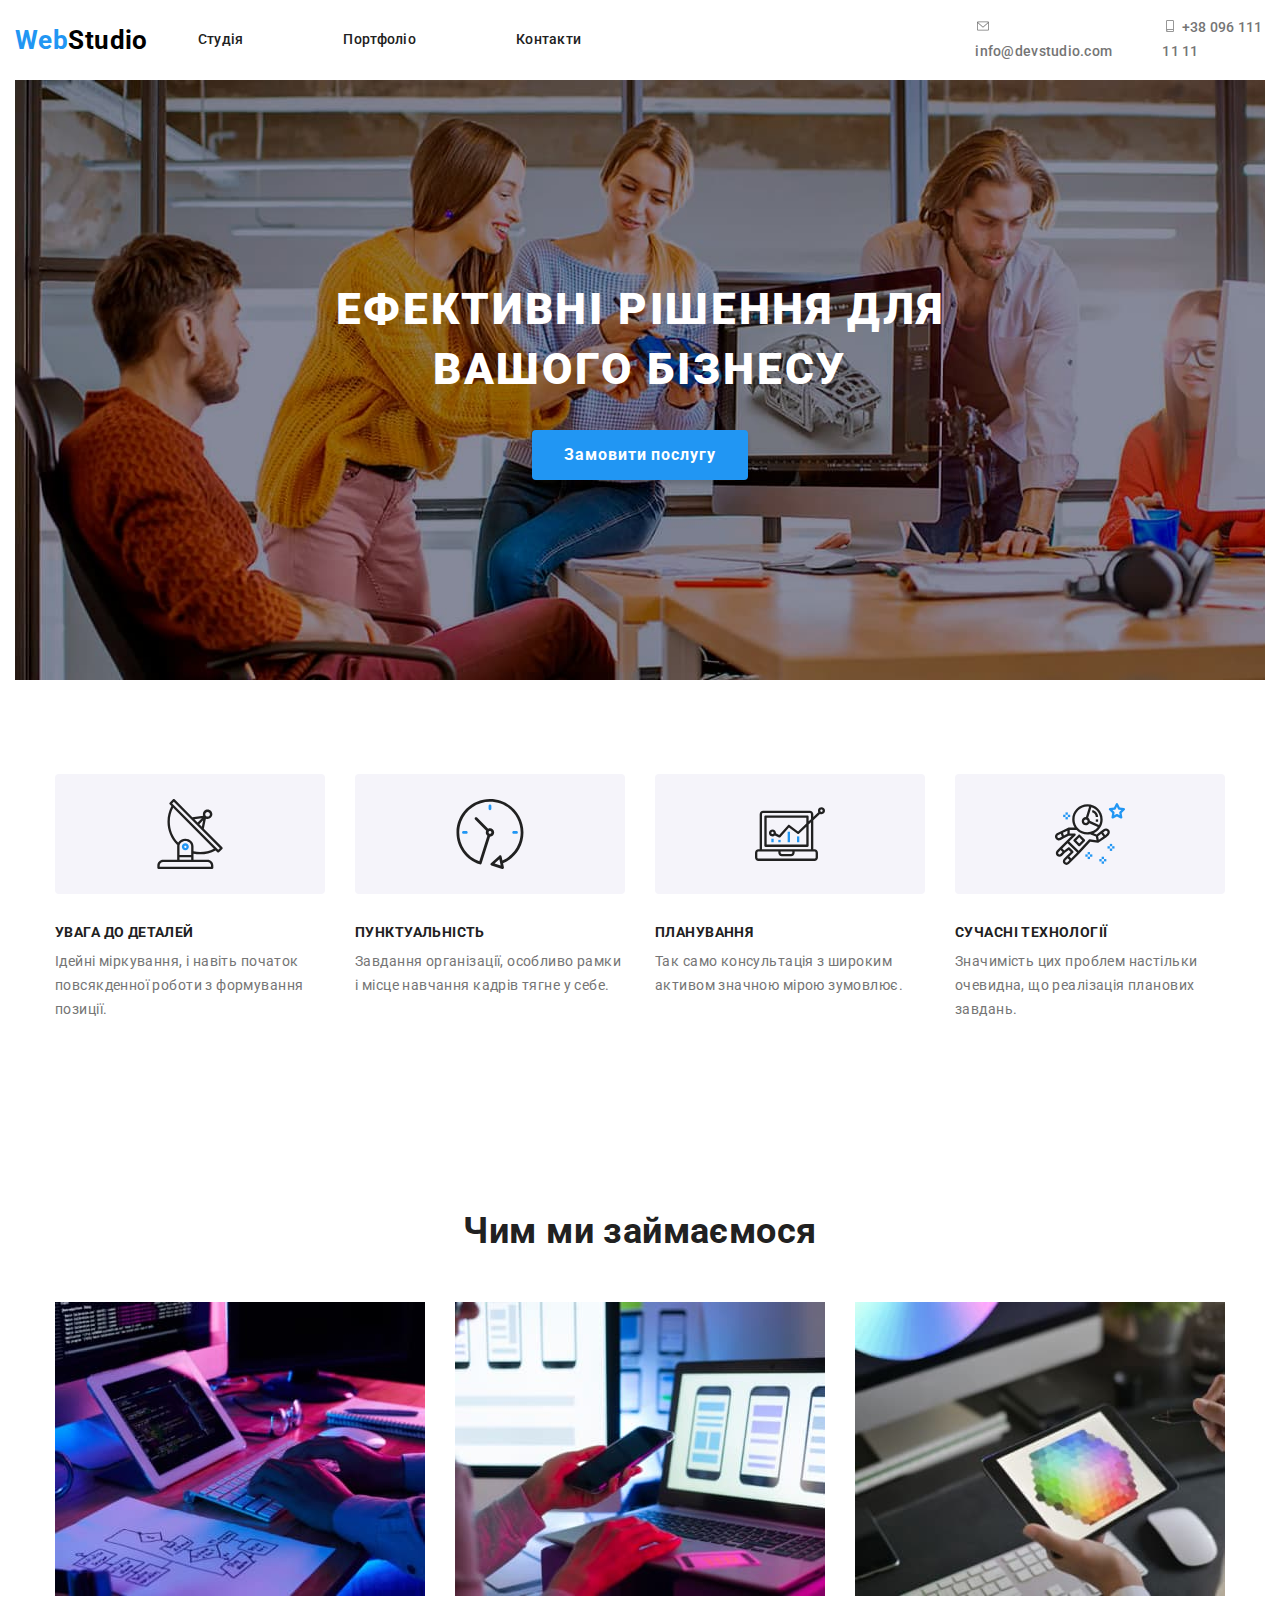
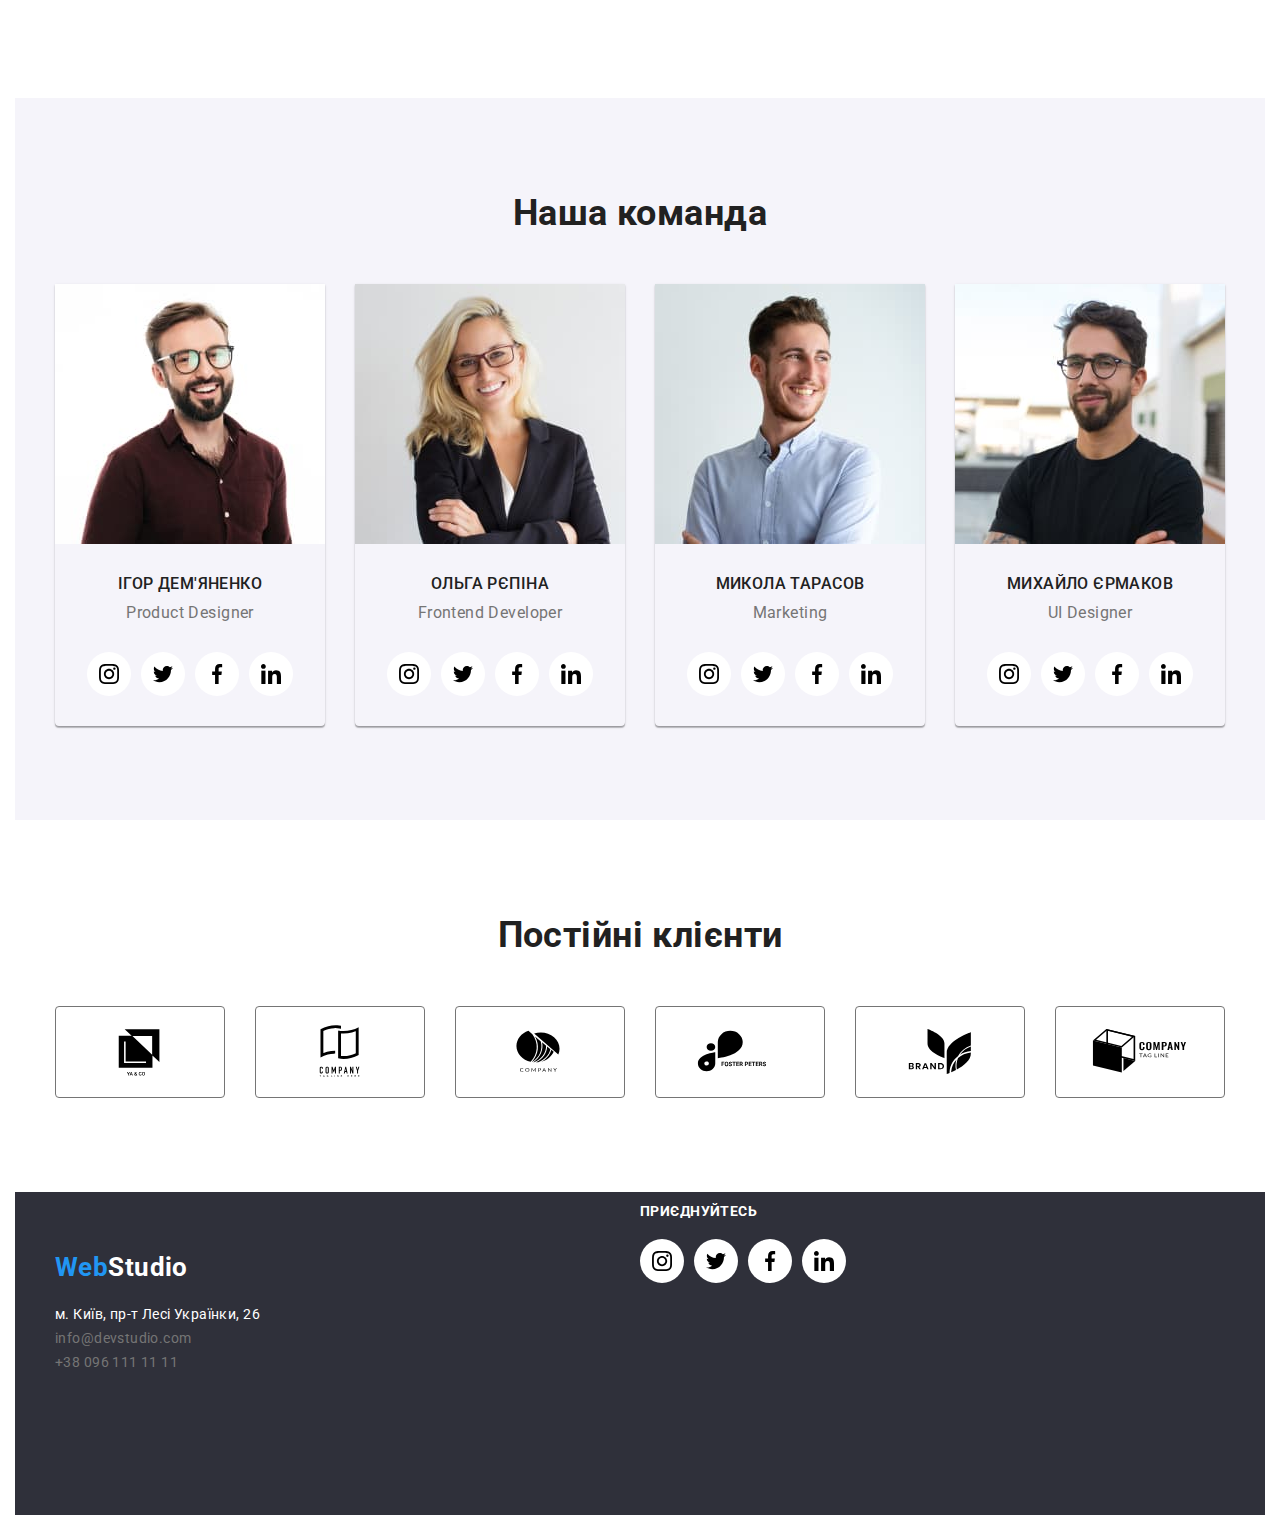
==== index.html @ 68ede4b3 "дз4" ====
<!DOCTYPE html>
<html lang="uk">
  <head>
    <meta charset="UTF-8" />
    <meta http-equiv="X-UA-Compatible" content="IE=edge" />
    <meta name="viewport" content="width=device-width, initial-scale=1.0" />
    <title>Головна</title>
    <link rel="preconnect" href="https://fonts.googleapis.com" />
    <link rel="preconnect" href="https://fonts.gstatic.com" crossorigin />
    <link href="https://fonts.googleapis.com/css2?family=Montserrat:wght@400;700&family=Raleway:wght@700&family=Roboto:wght@400;500;700;900&display=swap" rel="stylesheet" />
    <link rel="stylesheet" href="./css/modern-normalize.css" />
    <link rel="stylesheet" href="./css/styles.css" />
  </head>

  <body>
    <header class="header">
      <div class="header-block container">
        <a href="./index.html" class="logo"><span lang="en" class="accent">Web</span><span lang="en">Studio</span></a>
        <nav class="navigation">
          <ul class="navigation-list">
            <li class="navigation-item">
              <a class="link header-link" href="./index.html">Студія</a>
            </li>
            <li class="navigation-item">
              <a class="link header-link" href="./portfolio.html">Портфоліо</a>
            </li>
            <li class="navigation-item">
              <a class="link header-link" href="#">Контакти</a>
            </li>
          </ul>
        </nav>

        <div class="contacts">
          <ul class="header-contacts">
            <li>
              <a class="link header-contact" href="mailto:info@devstudio.com">
                <svg class="header-icon" width="16" height="12">
                  <use xlink:href="./images/icons.svg#icon-mail"></use>
                </svg>
                info@devstudio.com</a
              >
            </li>
            <li>
              <a class="link header-contact" href="tel:+380961111111">
                <svg class="header-icon" width="16" height="12">
                  <use xlink:href="./images/icons.svg#icon-smartphone"></use>
                </svg>
                +38 096 111 11 11</a
              >
            </li>
          </ul>
        </div>
      </div>
    </header>

    <main class="hero">
      <section class="hero-header">
        <h1 class="hero-title">Ефективні рішення для вашого бізнесу</h1>
        <div>
          <button type="button" class="hero-button">Замовити послугу</button>
        </div>
      </section>

      <section class="section">
        <div class="container advantages">
          <h2 hidden class="hidden section-title">Наші переваги</h2>
          <ul class="advantages-list">
            <li class="advantages-card">
              <div class="advantages-img-block">
                <svg class="advantages-img" width="70" height="70">
                  <use xlink:href="/images/icons.svg#icon-antenna"></use>
                </svg>
              </div>
              <h3 class="section-header">Увага до деталей</h3>
              <p>Ідейні міркування, і навіть початок повсякденної роботи з формування позиції.</p>
            </li>
            <li class="advantages-card">
              <div class="advantages-img-block">
                <svg class="advantages-img" width="70" height="70">
                  <use xlink:href="/images/icons.svg#icon-clock"></use>
                </svg>
              </div>
              <h3 class="section-header">Пунктуальність</h3>
              <p>Завдання організації, особливо рамки і місце навчання кадрів тягне у себе.</p>
            </li>
            <li class="advantages-card">
              <div class="advantages-img-block">
                <svg class="advantages-img" width="70" height="70">
                  <use xlink:href="/images/icons.svg#icon-diagram"></use>
                </svg>
              </div>
              <h3 class="section-header">Планування</h3>
              <p>Так само консультація з широким активом значною мірою зумовлює.</p>
            </li>
            <li class="advantages-card">
              <div class="advantages-img-block">
                <svg class="advantages-img" width="70" height="70">
                  <use xlink:href="/images/icons.svg#icon-astronaut"></use>
                </svg>
              </div>
              <h3 class="section-header">Сучасні технології</h3>
              <p>Значимість цих проблем настільки очевидна, що реалізація планових завдань.</p>
            </li>
          </ul>
        </div>
      </section>

      <section class="section projects">
        <div class="container">
          <h2 class="section-title">Чим ми займаємося</h2>
          <ul class="projects-list">
            <li class="projects-item">
              <img src="./images/img.jpg" alt="Людина набирає текст на клавіатурі" width="370" />
            </li>
            <li class="projects-item">
              <img src="./images/box2.jpg" alt="Людина тримає телефон в руці" width="370" />
            </li>
            <li class="projects-item">
              <img src="./images/box3.jpg" alt="Людина тримає планшет в руці." width="370" />
            </li>
          </ul>
        </div>
      </section>

      <section class="section team">
        <div class="container">
          <h2 class="section-title">Наша команда</h2>
          <ul class="team-list">
            <li class="team-item">
              <img class="team-img" src="./images/img1.jpg" alt="Усміхнений чоловік в окулярах у бордовій сорочці" width="270" />
              <div class="team-desc">
                <h3 class="section-header team-name">Ігор Дем'яненко</h3>
                <p lang="en">Product Designer</p>
                <ul class="socials">
                  <li class="social-item">
                    <a href="#" class="social-item-link" target="_blank" rel="noopener noreferrer">
                      <svg class="icon" width="20" height="20">
                        <use xlink:href="./images/icons.svg#icon-instagram"></use>
                      </svg>
                    </a>
                  </li>
                  <li class="social-item">
                    <a href="#" class="social-item-link" target="_blank" rel="noopener noreferrer">
                      <svg class="icon" width="20" height="20">
                        <use xlink:href="./images/icons.svg#icon-twitter"></use>
                      </svg>
                    </a>
                  </li>
                  <li class="social-item">
                    <a href="#" class="social-item-link" target="_blank" rel="noopener noreferrer">
                      <svg class="icon" width="20" height="20">
                        <use xlink:href="./images/icons.svg#icon-facebook"></use>
                      </svg>
                    </a>
                  </li>
                  <li class="social-item">
                    <a href="#" class="social-item-link" target="_blank" rel="noopener noreferrer">
                      <svg class="icon" width="20" height="20">
                        <use xlink:href="./images/icons.svg#icon-linkedin"></use>
                      </svg>
                    </a>
                  </li>
                </ul>
              </div>
            </li>

            <li class="team-item">
              <img class="team-img" src="./images/img2.jpg" alt="Дівчина з посмішкою та білим волоссям в окулярах" width="270" />
              <div class="team-desc">
                <h3 class="section-header team-name">Ольга Рєпіна</h3>
                <p lang="en">Frontend Developer</p>
                <ul class="socials">
                  <li class="social-item">
                    <a href="#" class="social-item-link" target="_blank" rel="noopener noreferrer">
                      <svg class="icon" width="20" height="20">
                        <use xlink:href="./images/icons.svg#icon-instagram"></use>
                      </svg>
                    </a>
                  </li>
                  <li class="social-item">
                    <a href="#" class="social-item-link" target="_blank" rel="noopener noreferrer">
                      <svg class="icon" width="20" height="20">
                        <use xlink:href="./images/icons.svg#icon-twitter"></use>
                      </svg>
                    </a>
                  </li>
                  <li class="social-item">
                    <a href="#" class="social-item-link" target="_blank" rel="noopener noreferrer">
                      <svg class="icon" width="20" height="20">
                        <use xlink:href="./images/icons.svg#icon-facebook"></use>
                      </svg>
                    </a>
                  </li>
                  <li class="social-item">
                    <a href="#" class="social-item-link" target="_blank" rel="noopener noreferrer">
                      <svg class="icon" width="20" height="20">
                        <use xlink:href="./images/icons.svg#icon-linkedin"></use>
                      </svg>
                    </a>
                  </li>
                </ul>
              </div>
            </li>

            <li class="team-item">
              <img class="team-img" src="./images/img3.jpg" alt="Усміхнений чоловік в окулярах у блакітній сорочці" width="270" />
              <div class="team-desc">
                <h3 class="section-header team-name">Микола Тарасов</h3>
                <p lang="en">Marketing</p>
                <ul class="socials">
                  <li class="social-item">
                    <a href="#" class="social-item-link" target="_blank" rel="noopener noreferrer">
                      <svg class="icon" width="20" height="20">
                        <use xlink:href="./images/icons.svg#icon-instagram"></use>
                      </svg>
                    </a>
                  </li>
                  <li class="social-item">
                    <a href="#" class="social-item-link" target="_blank" rel="noopener noreferrer">
                      <svg class="icon" width="20" height="20">
                        <use xlink:href="./images/icons.svg#icon-twitter"></use>
                      </svg>
                    </a>
                  </li>
                  <li class="social-item">
                    <a href="#" class="social-item-link" target="_blank" rel="noopener noreferrer">
                      <svg class="icon" width="20" height="20">
                        <use xlink:href="./images/icons.svg#icon-facebook"></use>
                      </svg>
                    </a>
                  </li>
                  <li class="social-item">
                    <a href="#" class="social-item-link" target="_blank" rel="noopener noreferrer">
                      <svg class="icon" width="20" height="20">
                        <use xlink:href="./images/icons.svg#icon-linkedin"></use>
                      </svg>
                    </a>
                  </li>
                </ul>
              </div>
            </li>

            <li class="team-item">
              <img class="team-img" src="./images/img4.jpg" alt="Усміхнений чоловік в окулярах у чорній сорочці" width="270" />
              <div class="team-desc">
                <h3 class="section-header team-name">Михайло Єрмаков</h3>
                <p lang="en">UI Designer</p>
                <ul class="socials">
                  <li class="social-item">
                    <a href="#" class="social-item-link" target="_blank" rel="noopener noreferrer">
                      <svg class="icon" width="20" height="20">
                        <use xlink:href="./images/icons.svg#icon-instagram"></use>
                      </svg>
                    </a>
                  </li>
                  <li class="social-item">
                    <a href="#" class="social-item-link" target="_blank" rel="noopener noreferrer">
                      <svg class="icon" width="20" height="20">
                        <use xlink:href="./images/icons.svg#icon-twitter"></use>
                      </svg>
                    </a>
                  </li>
                  <li class="social-item">
                    <a href="#" class="social-item-link" target="_blank" rel="noopener noreferrer">
                      <svg class="icon" width="20" height="20">
                        <use xlink:href="./images/icons.svg#icon-facebook"></use>
                      </svg>
                    </a>
                  </li>
                  <li class="social-item">
                    <a href="#" class="social-item-link" target="_blank" rel="noopener noreferrer">
                      <svg class="icon" width="20" height="20">
                        <use xlink:href="./images/icons.svg#icon-linkedin"></use>
                      </svg>
                    </a>
                  </li>
                </ul>
              </div>
            </li>
          </ul>
        </div>
      </section>

      <section class="section">
        <div class="container">
          <h2 class="section-title">Постійні клієнти</h2>
          <ul class="clients-list">
            <li class="clients-item">
              <a class="clients-item-link" href="#" target="_blank" rel="noopener noreferrer">
                <svg class="icon-clients" width="106" height="60">
                  <use xlink:href="./images/icons.svg#icon-logo1"></use>
                </svg>
              </a>
            </li>
            <li class="clients-item">
              <a class="clients-item-link" href="#" target="_blank" rel="noopener noreferrer">
                <svg class="icon-clients" width="106" height="60">
                  <use xlink:href="./images/icons.svg#icon-logo2"></use>
                </svg>
              </a>
            </li>
            <li class="clients-item">
              <a class="clients-item-link" href="#" target="_blank" rel="noopener noreferrer">
                <svg class="icon-clients" width="106" height="60">
                  <use xlink:href="./images/icons.svg#icon-logo3"></use>
                </svg>
              </a>
            </li>
            <li class="clients-item">
              <a class="clients-item-link" href="#" target="_blank" rel="noopener noreferrer">
                <svg class="icon-clients" width="106" height="60">
                  <use xlink:href="./images/icons.svg#icon-logo4"></use>
                </svg>
              </a>
            </li>
            <li class="clients-item">
              <a class="clients-item-link" href="#" target="_blank" rel="noopener noreferrer">
                <svg class="icon-clients" width="106" height="60">
                  <use xlink:href="./images/icons.svg#icon-logo5"></use>
                </svg>
              </a>
            </li>
            <li class="clients-item">
              <a class="clients-item-link" href="#" target="_blank" rel="noopener noreferrer">
                <svg class="icon-clients" width="106" height="60">
                  <use xlink:href="./images/icons.svg#icon-logo6"></use>
                </svg>
              </a>
            </li>
          </ul>
        </div>
      </section>
    </main>

    <footer class="footer-contacts">
      <div class="container">
        <a href="./index.html" class="footer-logo logo"><span class="accent" lang="en">Web</span><span lang="en">Studio</span></a>
        <address>
          <ul class="footer-contacts-list">
            <li>
              <a class="footer-contacts-link map" href="https://goo.gl/maps/XiPx7F8TdNtTnZYd6" target="_blank" rel="noopener noreferrer">м. Київ, пр-т Лесі Українки, 26</a>
            </li>
            <li>
              <a class="footer-contacts-link" href="mailto:info@devstudio.com">info@devstudio.com</a>
            </li>
            <li>
              <a class="footer-contacts-link" href="tel:+380961111111">+38 096 111 11 11</a>
            </li>
          </ul>
        </address>
        <div class="footer-socials">
          <h3 class="footer-socials-title">приєднуйтесь</h3>
          <ul class="footer-socials-list">
            <li class="footer-socials-link">
              <a href="#" class="social-item-link" target="_blank" rel="noopener noreferrer">
                <svg class="icon" width="20" height="20">
                  <use xlink:href="./images/icons.svg#icon-instagram"></use>
                </svg>
              </a>
            </li>
            <li class="footer-socials-link">
              <a href="#" class="social-item-link" target="_blank" rel="noopener noreferrer">
                <svg class="icon" width="20" height="20">
                  <use xlink:href="./images/icons.svg#icon-twitter"></use>
                </svg>
              </a>
            </li>
            <li class="footer-socials-link">
              <a href="#" class="social-item-link" target="_blank" rel="noopener noreferrer">
                <svg class="icon" width="20" height="20">
                  <use xlink:href="./images/icons.svg#icon-facebook"></use>
                </svg>
              </a>
            </li>
            <li class="footer-socials-link">
              <a href="#" class="social-item-link" target="_blank" rel="noopener noreferrer">
                <svg class="icon" width="20" height="20">
                  <use xlink:href="./images/icons.svg#icon-linkedin"></use>
                </svg>
              </a>
            </li>
          </ul>
        </div>
      </div>
    </footer>
  </body>
</html>
---- css/styles.css ----
:root {
    /* text color*/
    --primary-text-color: #757575;
    --header-text-color: #212121;
    --accent-color: #2196F3;
    --c-black: #000000;
    --c-white: #fff;
    --c-grey: color: rgba(255, 255, 255, 0.6);

    /* background color*/
    --bg-grey: #F5F4FA;
    --bg-white: #FFFFFF;

}

*,
::before,
::after {
    margin: 0;
    padding: 0;
    box-sizing: border-box;
}

h1,h2,h3,h4,h5,h6,p,ul {
    margin: 0;
    padding: 0;
}

.btn {
    cursor: pointer;
}

body {
    background-color: #fff;
    color: var(--primary-text-color);
    font-family: Roboto, sans-serif;
    font-weight: 400;
    font-size: 14px;
    line-height: 1.7142;
    letter-spacing: 0.03em;
    max-width: 1600px;
    width: 100%;
    margin: 0 auto;
    padding: 0 15px;
}

ul {
    list-style: none;
}

.section{
    padding: 94px 0;
}

.container {
    max-width: 1200px;
    width: 100%;
    margin: 0 auto;
    padding: 0 15px;
}

.link {
    text-decoration: none;
    font-weight: 500;
    font-size: 14px;
    line-height: 1.1428;
    letter-spacing: 0.02em;
}

/*header*/

.logo {
    text-decoration: none;  
    color: var(--c-black);
    font-weight: 700;
    font-size: 26px;
    line-height: 1.1932;
    display: block;
}

.accent {
    color: var(--accent-color);
}

.logo:hover,
.logo:focus {
    color: var(--accent-color);
}

.header-link {
    color: var(--header-text-color);
}

.header-link:hover,
.header-link:focus {
    color: var(--accent-color);
}

.header-contact {
    color: var(--primary-text-color);
}

.header-contact:hover,
.header-contact:focus {
    color: var(--accent-color);
}

.header-block {
    display: flex;
    align-items: center;
    justify-content: center;
    padding: 32px 0;
    max-width: 1600px;
    max-height: 80px;
}
.header-icon {
    fill: currentColor;
}
.navigation-list {
    display: flex;
    margin-right: 344px;
}

.navigation-item:not(last-child) {
    margin: 50px;
}

.header-contacts {
    display: flex;
    align-items:flex-end;
    gap:50px;
}

/*hero*/

.hero-header {
    background-image: url(../images/hero-photo.jpg);
    background-repeat: no-repeat;
    padding: 200px 0;
}

.hero-title {
    color: var(--c-white);
    width: 696px;
    font-weight: 900;
    font-size: 44px;
    line-height: 1.3636;
    letter-spacing: 0.06em;
    text-transform: uppercase;
    text-align: center;
    margin: 0 auto 30px;
}

.hero-button {
    width: 216px;
    height: 50px;
    color: var(--c-white);
    background-color: var(--accent-color);
    font-weight: 700;
    font-size: 16px;
    line-height: 1.875;
    letter-spacing: 0.06em;
    box-shadow: 0px 4px 4px rgba(0, 0, 0, 0.15);
    border-radius: 4px;
    text-align: center;
    margin: 0 auto;
    display: block;
    border: none;
}

/*advantages section*/
.hidden {
    visibility: hidden;
}

.advantages-list {
    display: flex;
    justify-content: center;
}
.advantages-card {
    display: block;
    max-width: 270px;
}
.advantages-card:not(:last-child){
    margin-right:30px;
}

.advantages-img-block {
    display: flex;
    align-items: center;
    justify-content: center;
    width: 270px;
    height: 120px;
    background-color: var(--bg-grey);
    border-radius: 4px;
    margin-bottom: 30px;
}
.section-header {
    color: var(--header-text-color);
    font-weight: 700;
    font-size: 14px;
    line-height: 1.1428;   
    text-transform: uppercase;
    padding-bottom: 10px;
}

/*projects section*/
.section-title {
    color: var(--header-text-color);
    font-weight: 700;
    font-size: 36px;
    line-height: 1.1666;
    text-align: center;
    margin-bottom: 50px;
}
.projects-list {
    display: flex;
    justify-content: center;
}
.projects-item:not(:last-child) {
    margin-right:30px;
}

/*team section*/
.team {
    background-color: var(--bg-grey);
}

.team-list{
    display: flex;
    justify-content: center;
    margin-top:50px;
    gap: 30px;
}

.team-item {
    display: block;
    box-sizing: border-box;
    text-align: center;
    box-shadow: 0px 1px 3px rgba(0, 0, 0, 0.12), 0px 1px 1px rgba(0, 0, 0, 0.14), 0px 2px 1px rgba(0, 0, 0, 0.2);
    border-radius: 0px 0px 4px 4px;
}

.team-img {
    display: block;
}

.team-desc {
    padding: 30px 15px;
    font-weight: 400;
    font-size: 16px;
    line-height: 1.1875;
}

.team-name {
    padding-bottom:10px;
    font-weight: 500;
    font-size: 16px;
    line-height: 1.1875;
    color: var(--header-text-color);
}

.socials {
    display: flex;
    align-items: center;
    justify-content: center;
    gap: 10px;
    flex-wrap: wrap;
    margin-top: 30px;
}

.social-item-link {
    display: flex;
    align-items: center;
    justify-content: center;
    width: 44px;
    height: 44px;
    border-radius: 50%;
    background-color: var(--bg-white);
}

.social-item-link:hover,
.social-item-link:focus {
    background-color: var(--accent-color);
    fill: var(--c-white);
}

/*section Постійні клієнти*/
.clients-list {
    display: flex;
    align-items: center;
    justify-content: center;
    gap:30px;;
}

.clients-item-link {
    display: flex;
    align-items: center;
    justify-content: center;
    width: 170px;
    height: 92px;
    border: 1px solid var(--primary-text-color);
    border-radius: 4px;
}
.clients-item-link:hover,
.clients-item-link:focus {
    fill: var(--accent-color);
    border: 1px solid var(--accent-color);
}
/*footer*/
.footer-contacts {
    background-color: #2F303A;
}

.footer-logo {
    display: block;
    color: var(--c-white);
    padding-top: 60px;
    padding-bottom: 20px;
}

.footer-contacts-list{
    padding-bottom: 60px;
}

.footer-contacts-link {
    text-decoration: none;
    color: var(--c-grey);
    font-style:normal;
    display: block;
}
.footer-contacts-link:not(:last-child) {
    margin-bottom: 9px;;
}
.footer-contacts-link:hover,
.footer-contacts-link:focus {
    color: var(--accent-color);
}
.map {
    color: var(--c-white);
}

.footer-socials {
    display: block;
    position: relative;
    transform: translate(50%,-290%);
}

.footer-socials-list {
    display: flex;
    gap: 10px;
}

.footer-socials-title {
    font-weight: 700;
    font-size: 14px;
    line-height: 1.1428;
    text-transform: uppercase;
    color: var(--c-white);
    margin-bottom: 20px;
}

/*Страница портфолио*/
.filter-work-type {
    display: flex;
    justify-content: center;
}

.work-type {
    display: flex;
    margin-bottom: 20px;
}
.work-filter:not(:last-child) {
    margin-right: 8px;
}

.button {
    font-weight: 500;
    font-size: 16px;
    line-height: 1.625;
    text-align: center;
    background-color: var(--bg-grey);
    border: 0 solid var(--bg-grey);
    border-radius: 4px;
    width: 125px;
    height: 38px;
}

.button:hover,
.button:focus {
    background-color: var(--accent-color);
    color: var(--c-white);
    box-shadow: 0px 1px 3px rgba(0, 0, 0, 0.12), 0px 1px 1px rgba(0, 0, 0, 0.14), 0px 2px 1px rgba(0, 0, 0, 0.2);
}
.work-list {
    display: flex; 
    flex-wrap: wrap;
    justify-content: center;
    align-items: center;
}

.work-item {
    display: flex;
    justify-content: center;
    align-items: center;
    margin-right: 30px;
    margin-bottom: 30px; 
}
.work-item> a {
    text-decoration: none;
    text-align: start;
    border-bottom: 1px solid var(--bg-grey); 
}

.work-item:hover {
    box-shadow: 0px 1px 3px rgba(0, 0, 0, 0.12), 0px 1px 1px rgba(0, 0, 0, 0.14), 0px 2px 1px rgba(0, 0, 0, 0.2);
}

.work-title {
    display: block;
    font-weight: 700;
    font-size: 18px;
    line-height: 2;
    letter-spacing: 0.06em;
    color: var(--header-text-color);
    margin-top: 20px;
    margin-bottom: 4px;
}

.work-type {
    font-weight: 400;
    font-size: 16px;
    line-height: 1.875;
    letter-spacing: 0.03em;
    color: var(--primary-text-color);
}

.work-img {
    display: block;
}
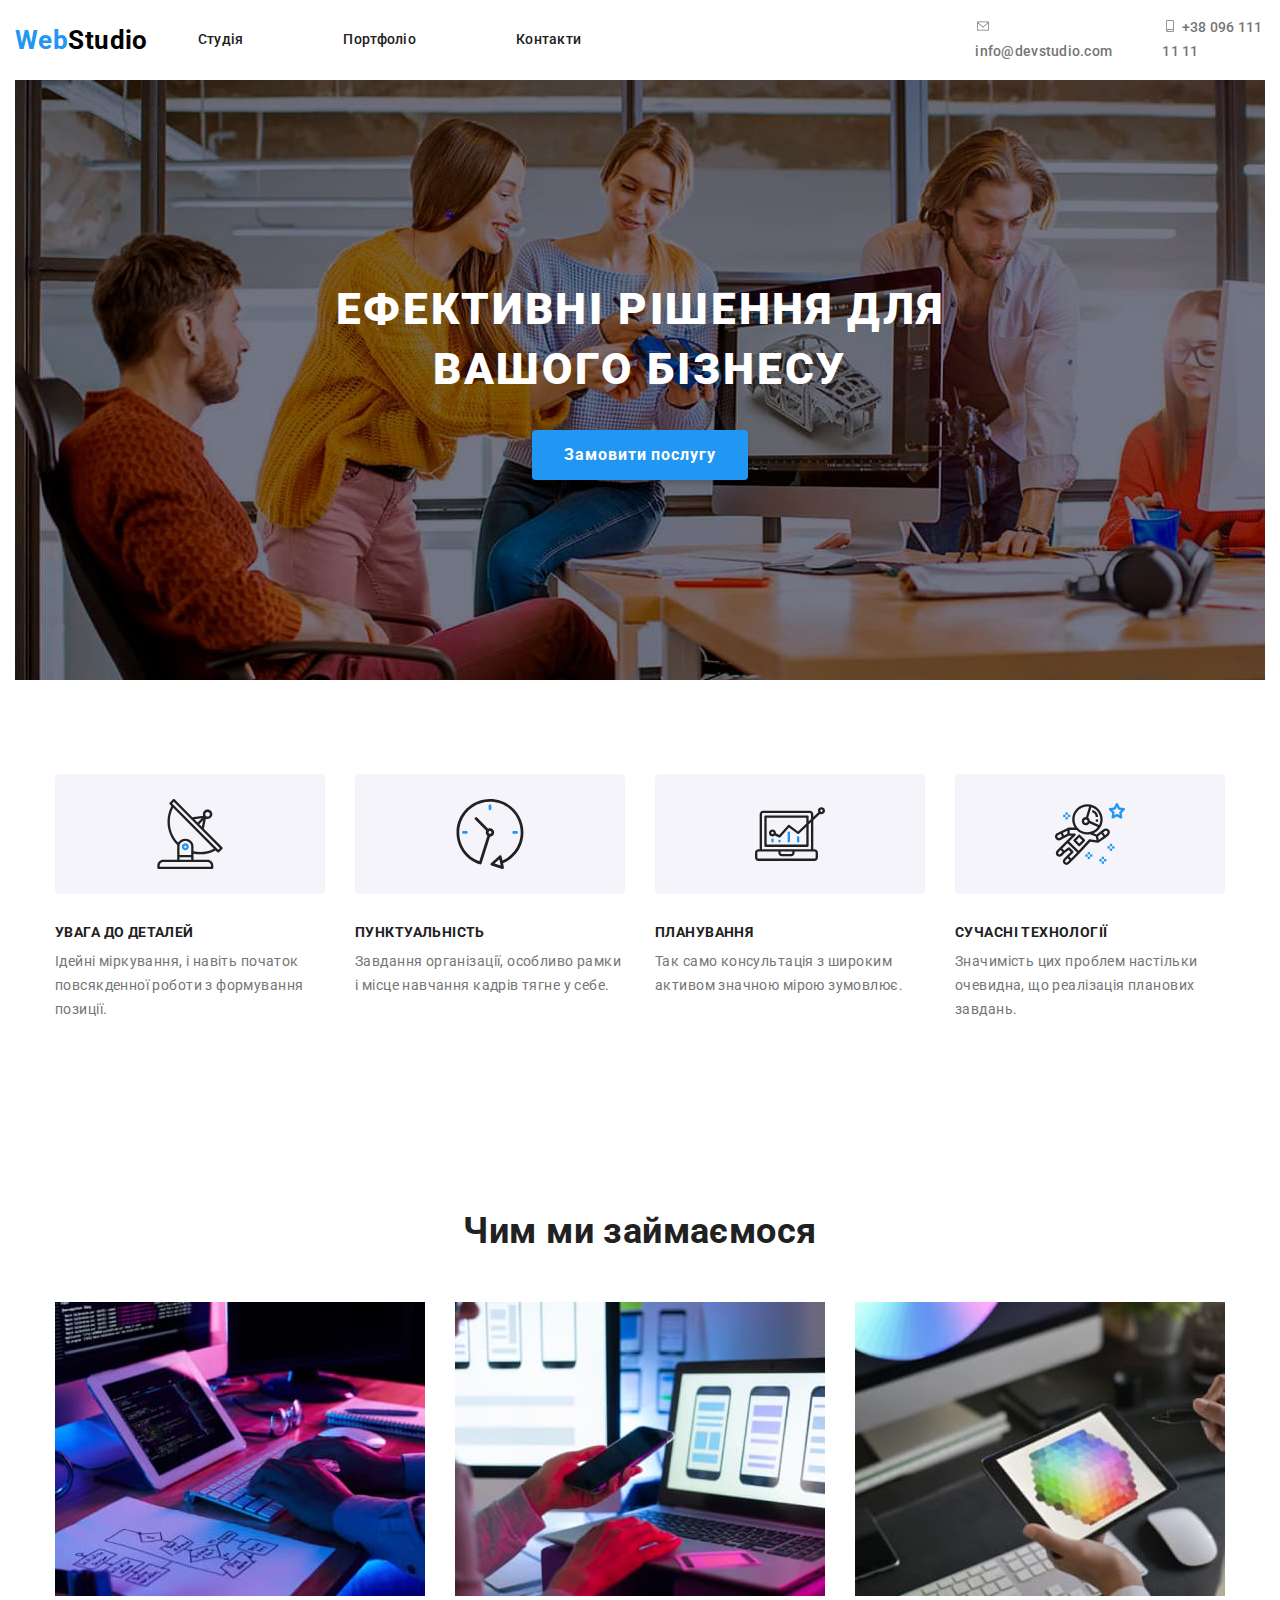
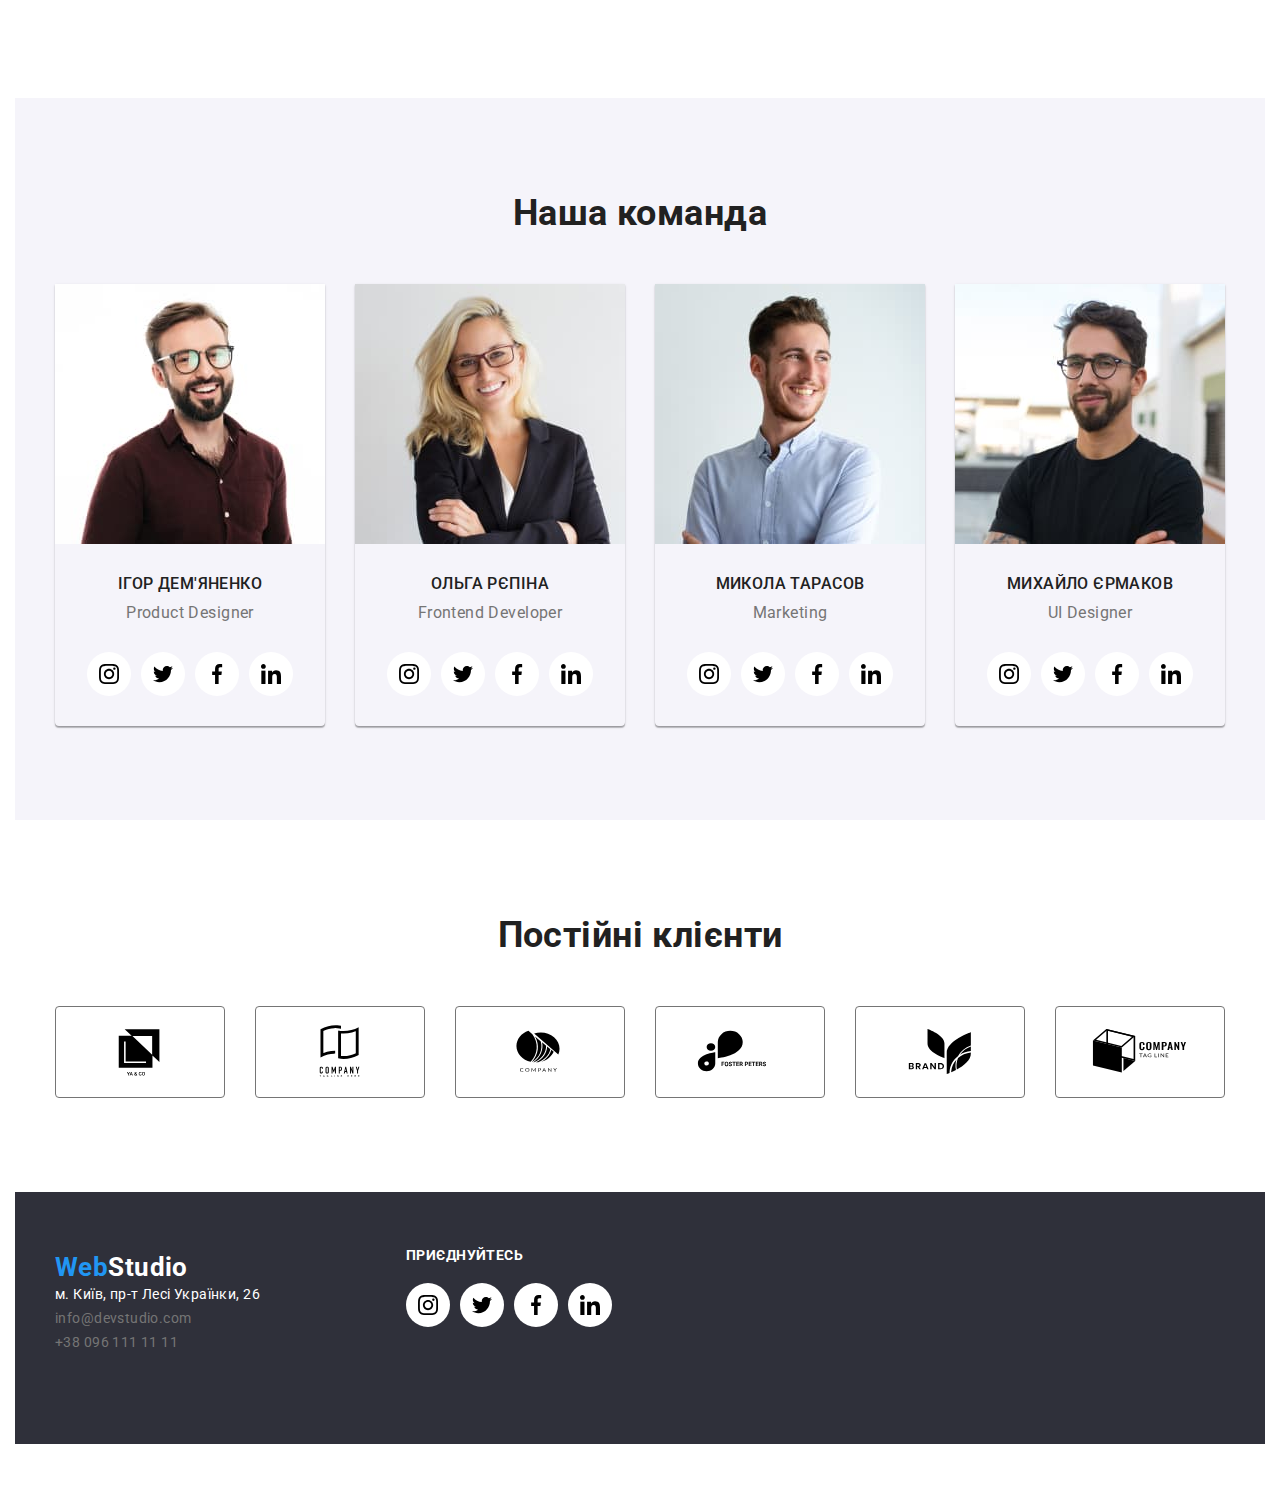
==== commit 0264e66b: "дз4 svg" ====
--- a/index.html
+++ b/index.html
@@ -68,7 +68,7 @@
             <li class="advantages-card">
               <div class="advantages-img-block">
                 <svg class="advantages-img" width="70" height="70">
-                  <use xlink:href="/images/icons.svg#icon-antenna"></use>
+                  <use xlink:href="./images/icons.svg#icon-antenna"></use>
                 </svg>
               </div>
               <h3 class="section-header">Увага до деталей</h3>
@@ -77,7 +77,7 @@
             <li class="advantages-card">
               <div class="advantages-img-block">
                 <svg class="advantages-img" width="70" height="70">
-                  <use xlink:href="/images/icons.svg#icon-clock"></use>
+                  <use xlink:href="./images/icons.svg#icon-clock"></use>
                 </svg>
               </div>
               <h3 class="section-header">Пунктуальність</h3>
@@ -86,7 +86,7 @@
             <li class="advantages-card">
               <div class="advantages-img-block">
                 <svg class="advantages-img" width="70" height="70">
-                  <use xlink:href="/images/icons.svg#icon-diagram"></use>
+                  <use xlink:href="./images/icons.svg#icon-diagram"></use>
                 </svg>
               </div>
               <h3 class="section-header">Планування</h3>
@@ -95,7 +95,7 @@
             <li class="advantages-card">
               <div class="advantages-img-block">
                 <svg class="advantages-img" width="70" height="70">
-                  <use xlink:href="/images/icons.svg#icon-astronaut"></use>
+                  <use xlink:href="./images/icons.svg#icon-astronaut"></use>
                 </svg>
               </div>
               <h3 class="section-header">Сучасні технології</h3>
--- a/css/styles.css
+++ b/css/styles.css
@@ -134,7 +134,7 @@
 /*hero*/
 
 .hero-header {
-    background-image: url(../images/hero-photo.jpg);
+    background: linear-gradient(rgba(0, 0, 0, 0.15), rgba(0, 0, 0, 0.15)), url(../images/hero-photo.jpg);
     background-repeat: no-repeat;
     padding: 200px 0;
 }
@@ -310,13 +310,13 @@
 /*footer*/
 .footer-contacts {
     background-color: #2F303A;
+    max-height: 252px;
 }
 
 .footer-logo {
     display: block;
     color: var(--c-white);
     padding-top: 60px;
-    padding-bottom: 20px;
 }
 
 .footer-contacts-list{
@@ -343,7 +343,7 @@
 .footer-socials {
     display: block;
     position: relative;
-    transform: translate(50%,-290%);
+    transform: translate(30%,-210%);
 }
 
 .footer-socials-list {
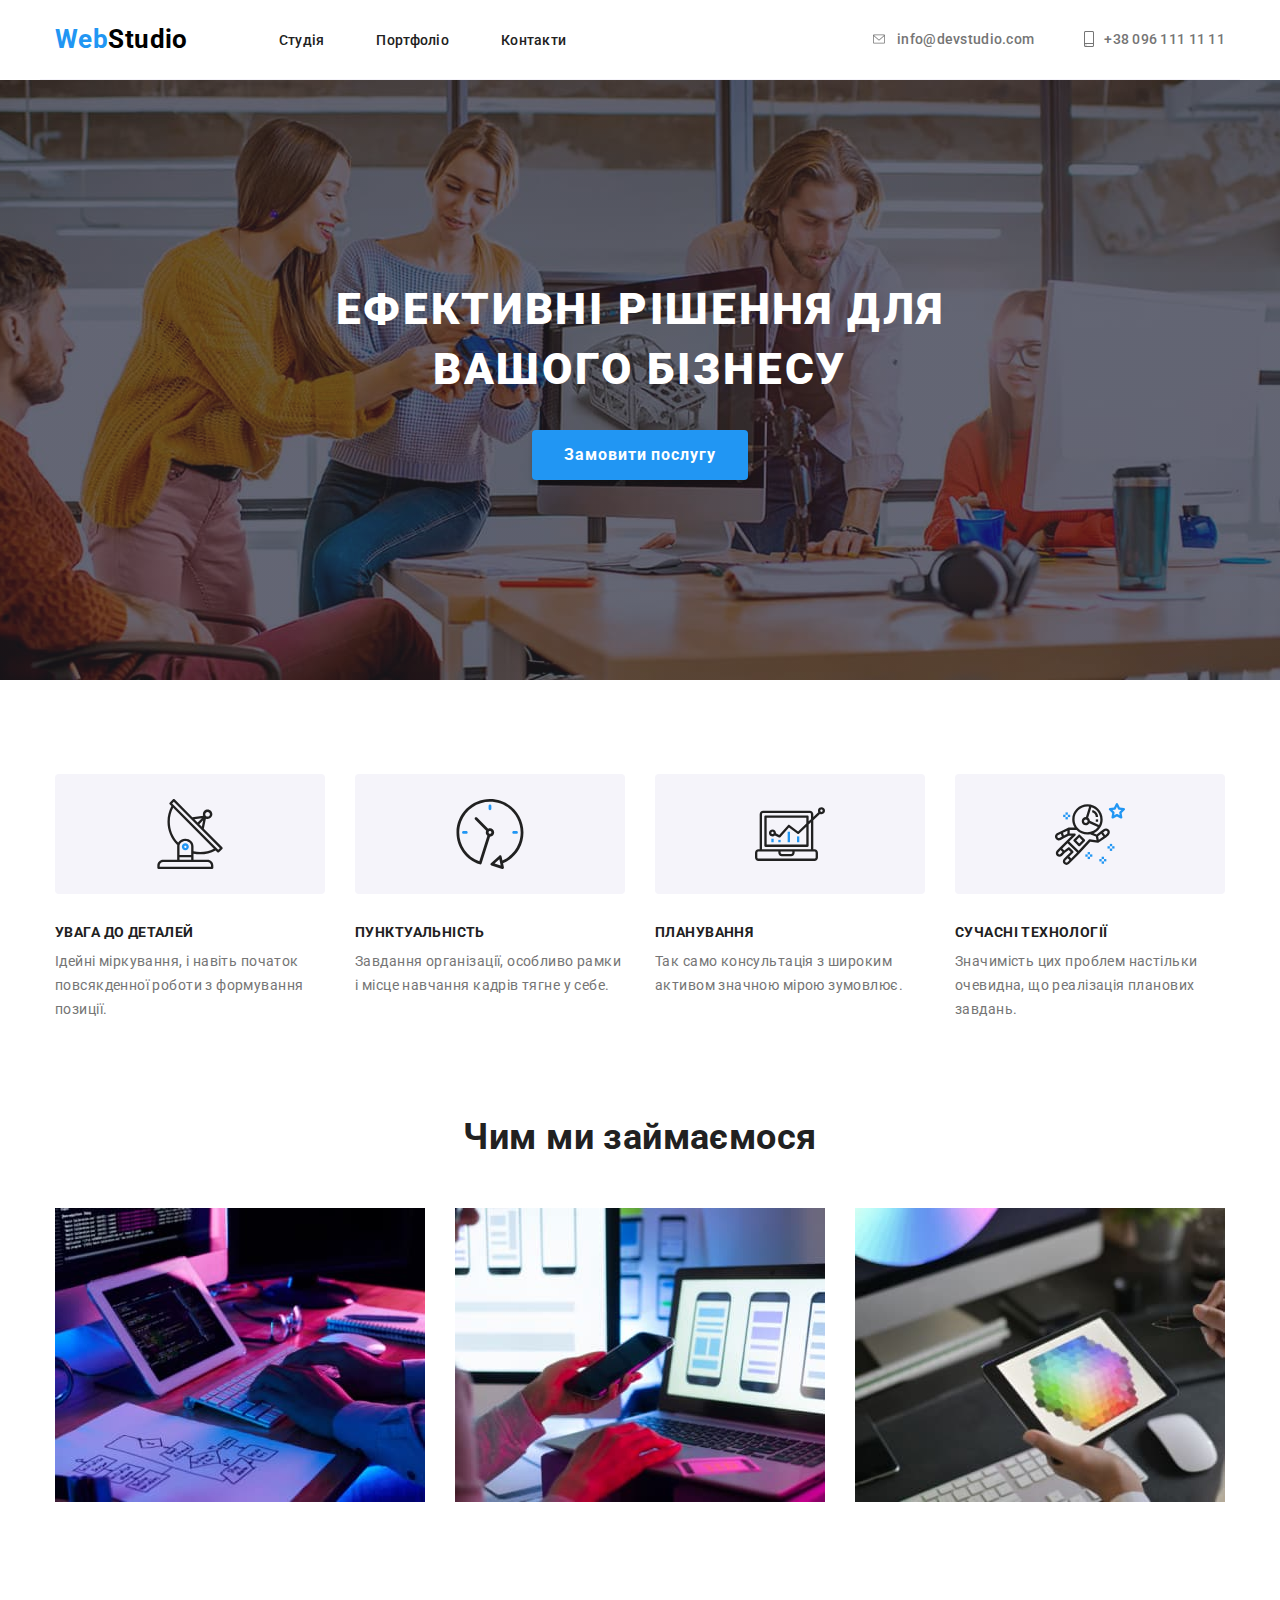
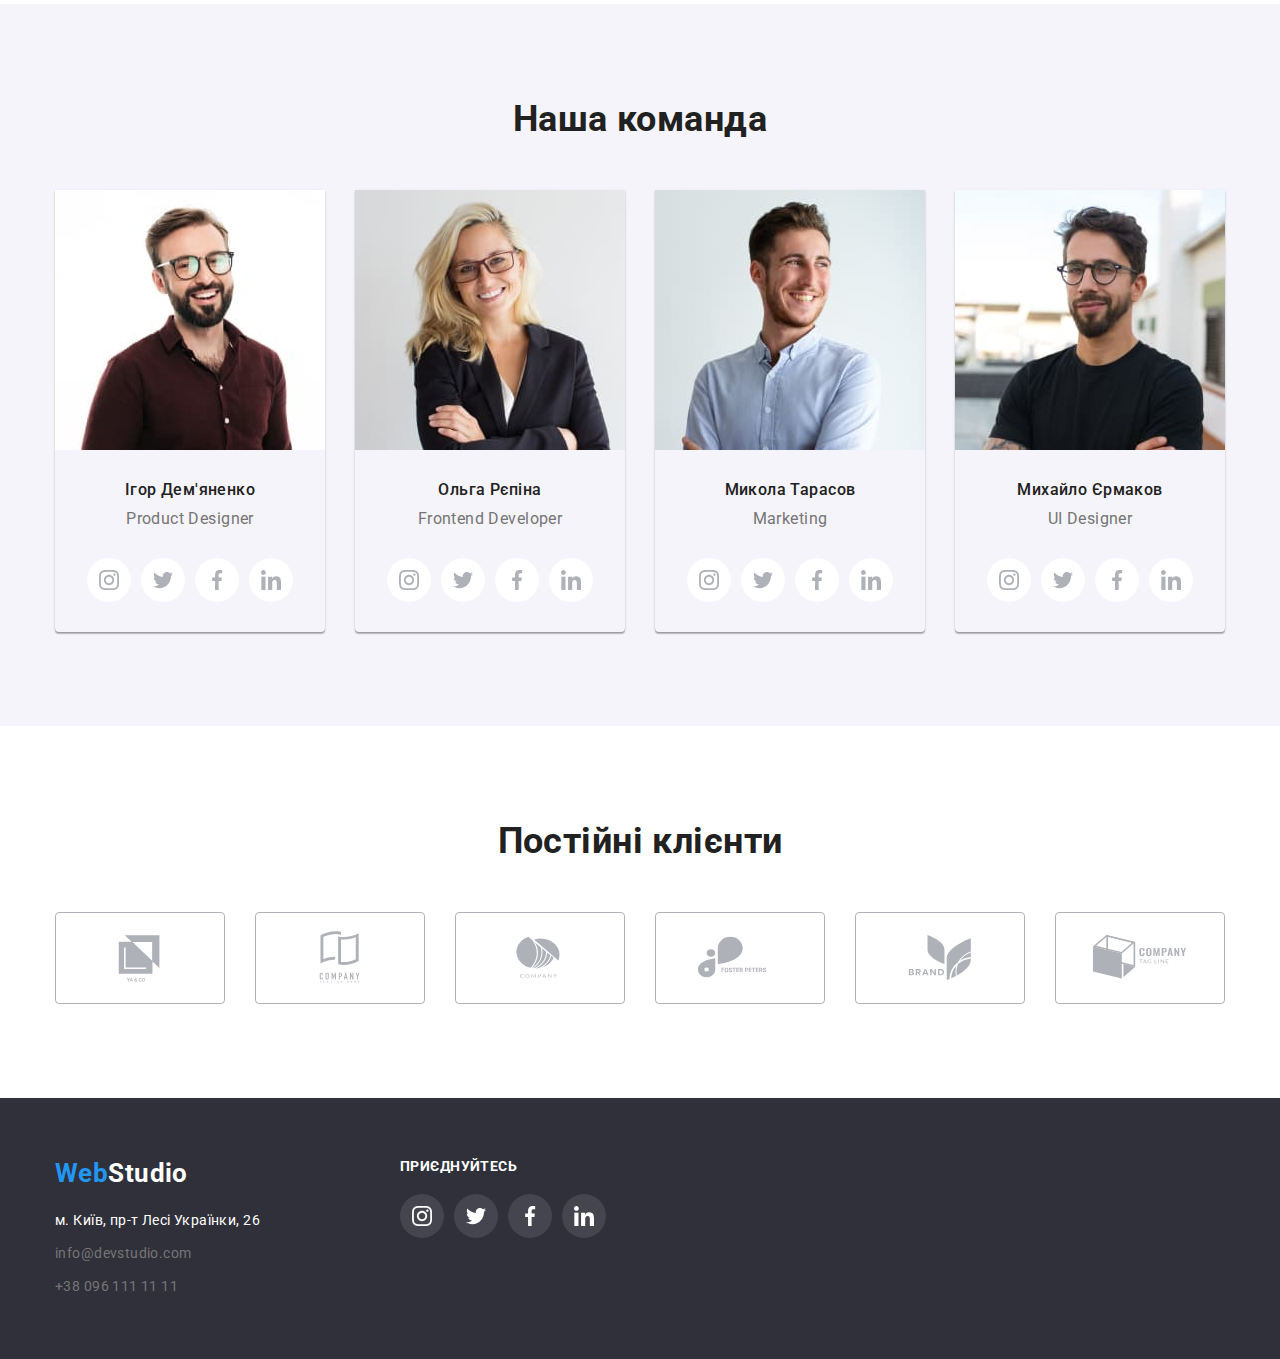
==== commit 6f8ead8b: "дз4" ====
--- a/index.html
+++ b/index.html
@@ -15,7 +15,7 @@
   <body>
     <header class="header">
       <div class="header-block container">
-        <a href="./index.html" class="logo"><span lang="en" class="accent">Web</span><span lang="en">Studio</span></a>
+        <a href="./index.html" lang="en" class="logo"><span>Web</span>Studio</a>
         <nav class="navigation">
           <ul class="navigation-list">
             <li class="navigation-item">
@@ -42,7 +42,7 @@
             </li>
             <li>
               <a class="link header-contact" href="tel:+380961111111">
-                <svg class="header-icon" width="16" height="12">
+                <svg class="header-icon" width="10" height="16">
                   <use xlink:href="./images/icons.svg#icon-smartphone"></use>
                 </svg>
                 +38 096 111 11 11</a
@@ -55,15 +55,15 @@
 
     <main class="hero">
       <section class="hero-header">
-        <h1 class="hero-title">Ефективні рішення для вашого бізнесу</h1>
-        <div>
+        <div class="hero-block container">
+          <h1 class="hero-title">Ефективні рішення для вашого бізнесу</h1>
           <button type="button" class="hero-button">Замовити послугу</button>
         </div>
       </section>
 
-      <section class="section">
+      <section class="section section-advantages">
         <div class="container advantages">
-          <h2 hidden class="hidden section-title">Наші переваги</h2>
+          <h2 class="hidden section-title">Наші переваги</h2>
           <ul class="advantages-list">
             <li class="advantages-card">
               <div class="advantages-img-block">
@@ -129,7 +129,7 @@
             <li class="team-item">
               <img class="team-img" src="./images/img1.jpg" alt="Усміхнений чоловік в окулярах у бордовій сорочці" width="270" />
               <div class="team-desc">
-                <h3 class="section-header team-name">Ігор Дем'яненко</h3>
+                <h3 class="team-name">Ігор Дем'яненко</h3>
                 <p lang="en">Product Designer</p>
                 <ul class="socials">
                   <li class="social-item">
@@ -167,7 +167,7 @@
             <li class="team-item">
               <img class="team-img" src="./images/img2.jpg" alt="Дівчина з посмішкою та білим волоссям в окулярах" width="270" />
               <div class="team-desc">
-                <h3 class="section-header team-name">Ольга Рєпіна</h3>
+                <h3 class="team-name">Ольга Рєпіна</h3>
                 <p lang="en">Frontend Developer</p>
                 <ul class="socials">
                   <li class="social-item">
@@ -205,7 +205,7 @@
             <li class="team-item">
               <img class="team-img" src="./images/img3.jpg" alt="Усміхнений чоловік в окулярах у блакітній сорочці" width="270" />
               <div class="team-desc">
-                <h3 class="section-header team-name">Микола Тарасов</h3>
+                <h3 class="team-name">Микола Тарасов</h3>
                 <p lang="en">Marketing</p>
                 <ul class="socials">
                   <li class="social-item">
@@ -243,7 +243,7 @@
             <li class="team-item">
               <img class="team-img" src="./images/img4.jpg" alt="Усміхнений чоловік в окулярах у чорній сорочці" width="270" />
               <div class="team-desc">
-                <h3 class="section-header team-name">Михайло Єрмаков</h3>
+                <h3 class="team-name">Михайло Єрмаков</h3>
                 <p lang="en">UI Designer</p>
                 <ul class="socials">
                   <li class="social-item">
@@ -287,42 +287,42 @@
           <ul class="clients-list">
             <li class="clients-item">
               <a class="clients-item-link" href="#" target="_blank" rel="noopener noreferrer">
-                <svg class="icon-clients" width="106" height="60">
+                <svg class="clients-icon" width="106" height="60">
                   <use xlink:href="./images/icons.svg#icon-logo1"></use>
                 </svg>
               </a>
             </li>
             <li class="clients-item">
               <a class="clients-item-link" href="#" target="_blank" rel="noopener noreferrer">
-                <svg class="icon-clients" width="106" height="60">
+                <svg class="clients-icon" width="106" height="60">
                   <use xlink:href="./images/icons.svg#icon-logo2"></use>
                 </svg>
               </a>
             </li>
             <li class="clients-item">
               <a class="clients-item-link" href="#" target="_blank" rel="noopener noreferrer">
-                <svg class="icon-clients" width="106" height="60">
+                <svg class="clients-icon" width="106" height="60">
                   <use xlink:href="./images/icons.svg#icon-logo3"></use>
                 </svg>
               </a>
             </li>
             <li class="clients-item">
               <a class="clients-item-link" href="#" target="_blank" rel="noopener noreferrer">
-                <svg class="icon-clients" width="106" height="60">
+                <svg class="clients-icon" width="106" height="60">
                   <use xlink:href="./images/icons.svg#icon-logo4"></use>
                 </svg>
               </a>
             </li>
             <li class="clients-item">
               <a class="clients-item-link" href="#" target="_blank" rel="noopener noreferrer">
-                <svg class="icon-clients" width="106" height="60">
+                <svg class="clients-icon" width="106" height="60">
                   <use xlink:href="./images/icons.svg#icon-logo5"></use>
                 </svg>
               </a>
             </li>
             <li class="clients-item">
               <a class="clients-item-link" href="#" target="_blank" rel="noopener noreferrer">
-                <svg class="icon-clients" width="106" height="60">
+                <svg class="clients-icon" width="106" height="60">
                   <use xlink:href="./images/icons.svg#icon-logo6"></use>
                 </svg>
               </a>
@@ -333,48 +333,50 @@
     </main>
 
     <footer class="footer-contacts">
-      <div class="container">
-        <a href="./index.html" class="footer-logo logo"><span class="accent" lang="en">Web</span><span lang="en">Studio</span></a>
-        <address>
-          <ul class="footer-contacts-list">
-            <li>
-              <a class="footer-contacts-link map" href="https://goo.gl/maps/XiPx7F8TdNtTnZYd6" target="_blank" rel="noopener noreferrer">м. Київ, пр-т Лесі Українки, 26</a>
-            </li>
-            <li>
-              <a class="footer-contacts-link" href="mailto:info@devstudio.com">info@devstudio.com</a>
-            </li>
-            <li>
-              <a class="footer-contacts-link" href="tel:+380961111111">+38 096 111 11 11</a>
-            </li>
-          </ul>
-        </address>
+      <div class="container footer-block">
+        <div class="footer-address">
+          <a href="./index.html" class="footer-logo logo" lang="en"><span>Web</span>Studio</a>
+          <address>
+            <ul class="footer-contacts-list">
+              <li class="footer-contacts-item">
+                <a class="footer-contacts-link map" href="https://goo.gl/maps/XiPx7F8TdNtTnZYd6" target="_blank" rel="noopener noreferrer">м. Київ, пр-т Лесі Українки, 26</a>
+              </li>
+              <li class="footer-contacts-item">
+                <a class="footer-contacts-link" href="mailto:info@devstudio.com">info@devstudio.com</a>
+              </li>
+              <li class="footer-contacts-item">
+                <a class="footer-contacts-link" href="tel:+380961111111">+38 096 111 11 11</a>
+              </li>
+            </ul>
+          </address>
+        </div>
         <div class="footer-socials">
           <h3 class="footer-socials-title">приєднуйтесь</h3>
           <ul class="footer-socials-list">
             <li class="footer-socials-link">
-              <a href="#" class="social-item-link" target="_blank" rel="noopener noreferrer">
-                <svg class="icon" width="20" height="20">
+              <a href="#" class="social-item-link footer-item-link" target="_blank" rel="noopener noreferrer">
+                <svg class="footer-icon" width="20" height="20">
                   <use xlink:href="./images/icons.svg#icon-instagram"></use>
                 </svg>
               </a>
             </li>
             <li class="footer-socials-link">
-              <a href="#" class="social-item-link" target="_blank" rel="noopener noreferrer">
-                <svg class="icon" width="20" height="20">
+              <a href="#" class="social-item-link footer-item-link" target="_blank" rel="noopener noreferrer">
+                <svg class="footer-icon" width="20" height="20">
                   <use xlink:href="./images/icons.svg#icon-twitter"></use>
                 </svg>
               </a>
             </li>
             <li class="footer-socials-link">
-              <a href="#" class="social-item-link" target="_blank" rel="noopener noreferrer">
-                <svg class="icon" width="20" height="20">
+              <a href="#" class="social-item-link footer-item-link" target="_blank" rel="noopener noreferrer">
+                <svg class="footer-icon" width="20" height="20">
                   <use xlink:href="./images/icons.svg#icon-facebook"></use>
                 </svg>
               </a>
             </li>
             <li class="footer-socials-link">
-              <a href="#" class="social-item-link" target="_blank" rel="noopener noreferrer">
-                <svg class="icon" width="20" height="20">
+              <a href="#" class="social-item-link footer-item-link" target="_blank" rel="noopener noreferrer">
+                <svg class="footer-icon" width="20" height="20">
                   <use xlink:href="./images/icons.svg#icon-linkedin"></use>
                 </svg>
               </a>
--- a/css/styles.css
+++ b/css/styles.css
@@ -38,10 +38,6 @@
     font-size: 14px;
     line-height: 1.7142;
     letter-spacing: 0.03em;
-    max-width: 1600px;
-    width: 100%;
-    margin: 0 auto;
-    padding: 0 15px;
 }
 
 ul {
@@ -78,17 +74,14 @@
     display: block;
 }
 
-.accent {
+.logo span {
     color: var(--accent-color);
 }
 
-.logo:hover,
-.logo:focus {
-    color: var(--accent-color);
-}
-
 .header-link {
+    display: inline-block;
     color: var(--header-text-color);
+    padding: 32px 0 31px;
 }
 
 .header-link:hover,
@@ -98,6 +91,9 @@
 
 .header-contact {
     color: var(--primary-text-color);
+    display: flex;
+    align-items: center;
+    gap: 10px;
 }
 
 .header-contact:hover,
@@ -108,40 +104,56 @@
 .header-block {
     display: flex;
     align-items: center;
-    justify-content: center;
-    padding: 32px 0;
-    max-width: 1600px;
-    max-height: 80px;
-}
+    border-bottom: 1px solid var(--bg-grey);
+}
+
 .header-icon {
     fill: currentColor;
 }
+
+.navigation {
+    margin-left: 91px;
+}
+
 .navigation-list {
     display: flex;
-    margin-right: 344px;
-}
-
-.navigation-item:not(last-child) {
-    margin: 50px;
-}
-
+}
+
+.navigation-item:not(:last-child) {
+    margin-right: 52px;
+}
+
+.contacts {
+    margin-left: auto;
+}
 .header-contacts {
     display: flex;
-    align-items:flex-end;
+    align-items: left;
     gap:50px;
 }
 
+
 /*hero*/
 
 .hero-header {
-    background: linear-gradient(rgba(0, 0, 0, 0.15), rgba(0, 0, 0, 0.15)), url(../images/hero-photo.jpg);
+    background: linear-gradient(rgba(47, 48, 58, 0.4), rgba(47, 48, 58, 0.4)), url(../images/hero-photo.jpg);
     background-repeat: no-repeat;
+    background-size: cover;
+    background-position: center;
     padding: 200px 0;
-}
-
+    display: block;
+    max-width: 1600px;
+    margin: 0 auto;
+}
+
+.hero-block {
+    display: block;
+    align-items: center;
+    justify-content: center;
+}
 .hero-title {
     color: var(--c-white);
-    width: 696px;
+    max-width: 696px;
     font-weight: 900;
     font-size: 44px;
     line-height: 1.3636;
@@ -169,9 +181,23 @@
 }
 
 /*advantages section*/
+
+.section-advantages {
+    padding-bottom: 0;
+}
 .hidden {
-    visibility: hidden;
-}
+    position: absolute;
+    width: 1px;
+    height: 1px;
+    margin: -1px;
+    border: 0;
+    padding: 0;
+    white-space: nowrap;
+    clip-path: inset(100%);
+    clip: rect(0 0 0 0);
+    overflow: hidden;
+}
+
 
 .advantages-list {
     display: flex;
@@ -260,6 +286,7 @@
     color: var(--header-text-color);
 }
 
+
 .socials {
     display: flex;
     align-items: center;
@@ -282,6 +309,13 @@
 .social-item-link:hover,
 .social-item-link:focus {
     background-color: var(--accent-color);
+}
+
+.icon {
+    fill: #AFB1B8;
+}
+.icon:hover,
+.icon:focus {
     fill: var(--c-white);
 }
 
@@ -293,13 +327,20 @@
     gap:30px;;
 }
 
+.clients-icon {
+    fill: #AFB1B8;
+}
+.clients-icon:hover,
+.clients-icon:focus {
+    fill: var(--accent-color);
+}
 .clients-item-link {
     display: flex;
     align-items: center;
     justify-content: center;
     width: 170px;
     height: 92px;
-    border: 1px solid var(--primary-text-color);
+    border: 1px solid #AFB1B8;;
     border-radius: 4px;
 }
 .clients-item-link:hover,
@@ -310,26 +351,34 @@
 /*footer*/
 .footer-contacts {
     background-color: #2F303A;
-    max-height: 252px;
-}
-
+    padding: 60px 0;
+}
+
+.footer-block {
+    display: flex;
+}
 .footer-logo {
     display: block;
     color: var(--c-white);
-    padding-top: 60px;
-}
-
-.footer-contacts-list{
-    padding-bottom: 60px;
-}
-
+}
+
+.footer-address {
+    display: block;
+    margin-right: 70px;
+
+}
 .footer-contacts-link {
     text-decoration: none;
     color: var(--c-grey);
     font-style:normal;
     display: block;
 }
-.footer-contacts-link:not(:last-child) {
+
+.footer-contacts-item:first-child {
+    margin-top: 20px;
+}
+
+.footer-contacts-item:not(:last-child) {
     margin-bottom: 9px;;
 }
 .footer-contacts-link:hover,
@@ -341,14 +390,17 @@
 }
 
 .footer-socials {
-    display: block;
-    position: relative;
-    transform: translate(30%,-210%);
+    display: block;  
+    margin-left: 70px;
 }
 
 .footer-socials-list {
     display: flex;
     gap: 10px;
+}
+
+.footer-item-link {
+    background-color: rgba(255, 255, 255, 0.1);
 }
 
 .footer-socials-title {
@@ -358,9 +410,15 @@
     text-transform: uppercase;
     color: var(--c-white);
     margin-bottom: 20px;
+    display: block;
+}
+
+.footer-icon{
+    fill: var(--c-white);
 }
 
 /*Страница портфолио*/
+
 .filter-work-type {
     display: flex;
     justify-content: center;
@@ -396,14 +454,13 @@
     display: flex; 
     flex-wrap: wrap;
     justify-content: center;
-    align-items: center;
 }
 
 .work-item {
     display: flex;
     justify-content: center;
     align-items: center;
-    margin-right: 30px;
+    margin-right: 20px;
     margin-bottom: 30px; 
 }
 .work-item> a {
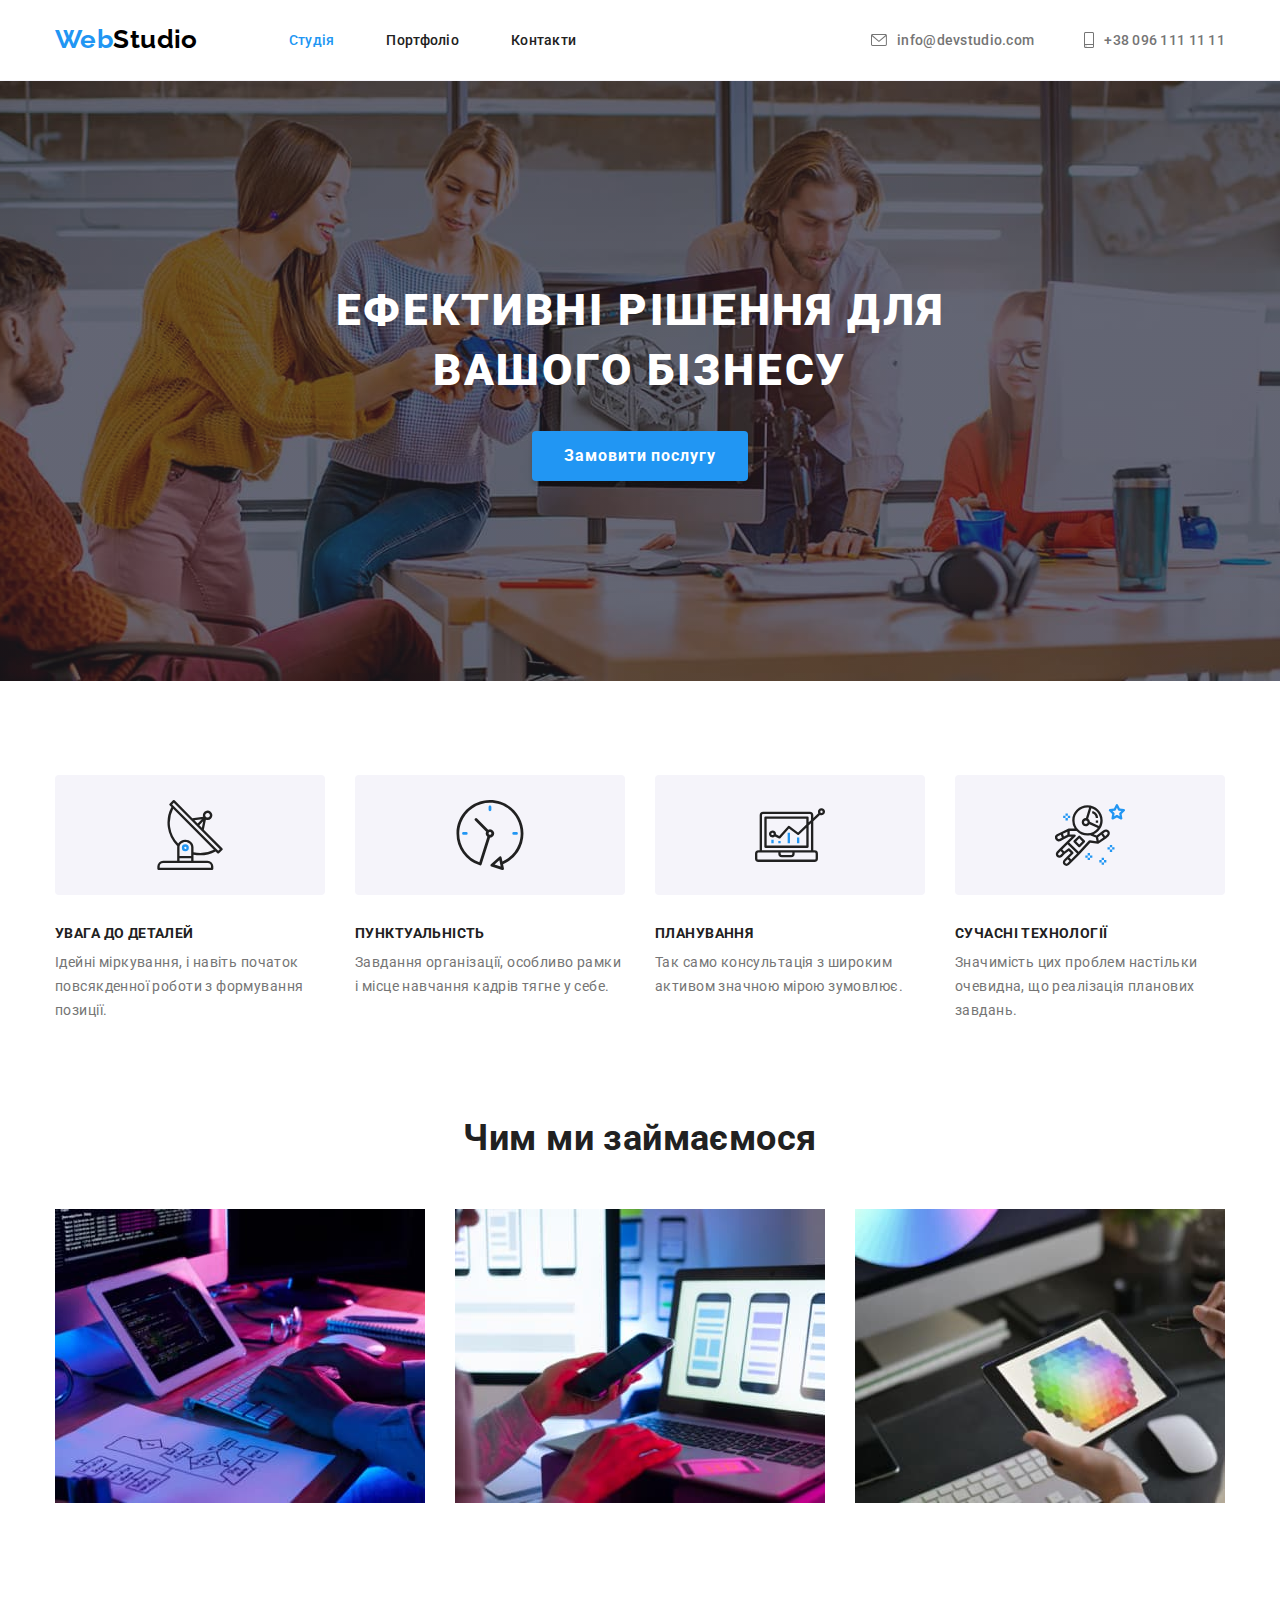
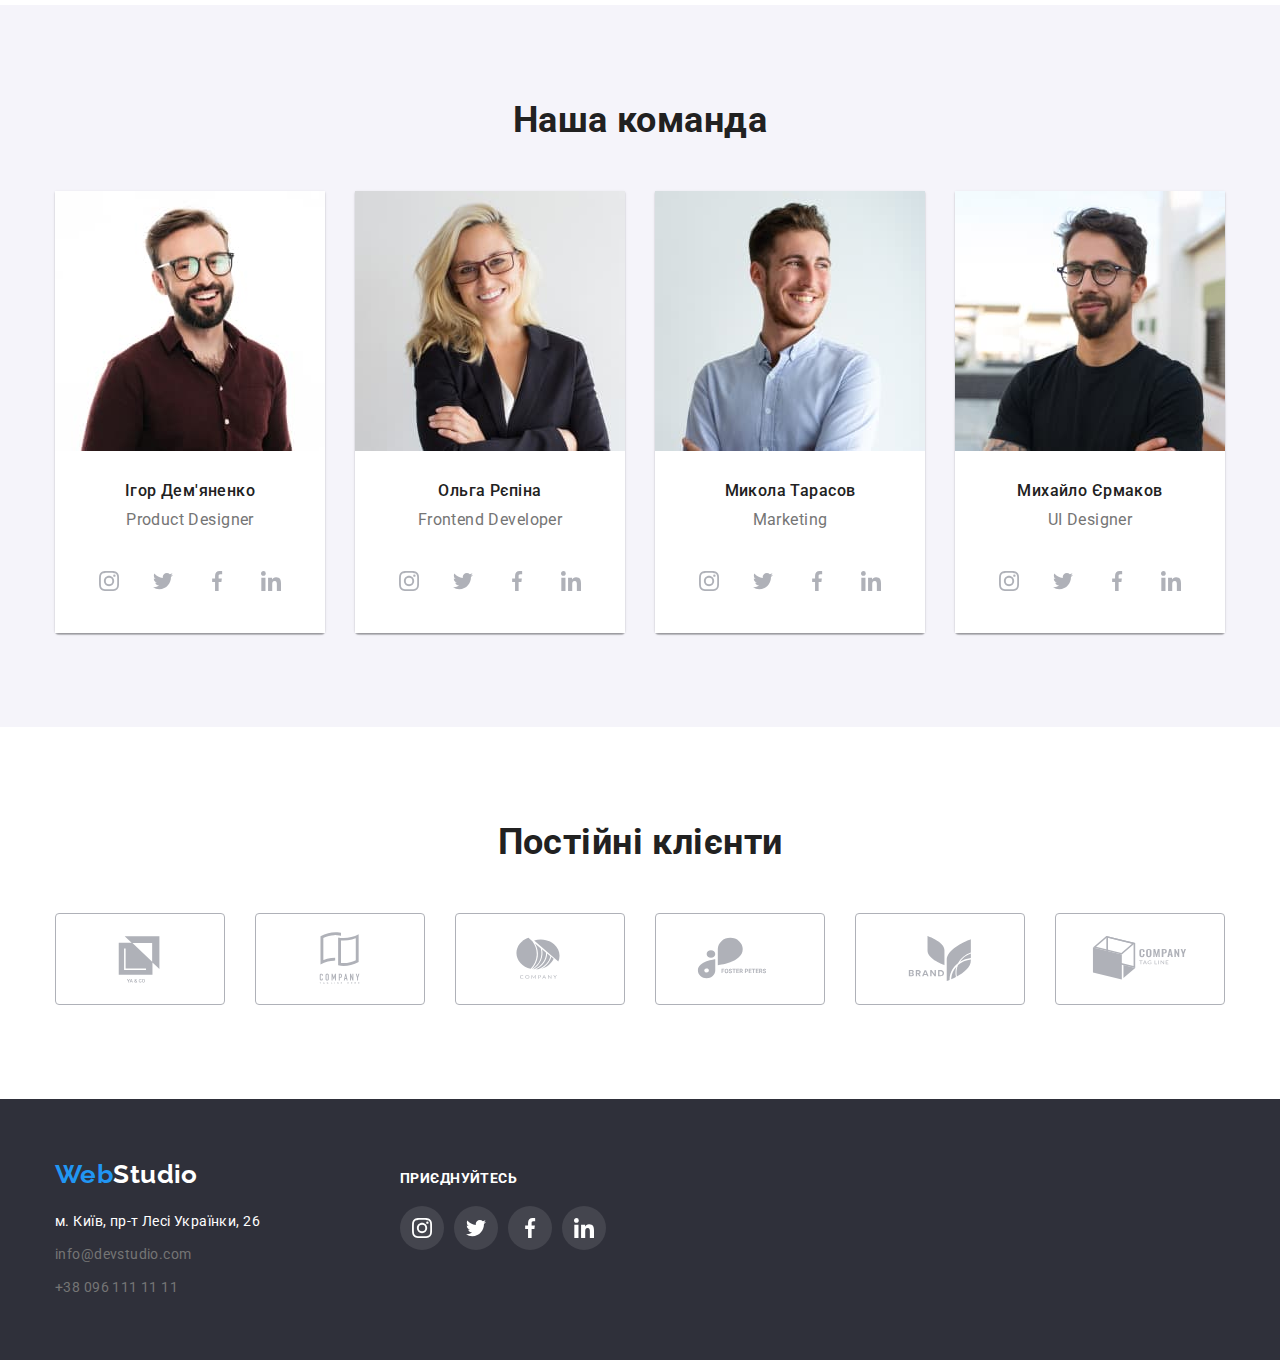
==== commit 4735c780: "правки оформление" ====
--- a/index.html
+++ b/index.html
@@ -19,7 +19,7 @@
         <nav class="navigation">
           <ul class="navigation-list">
             <li class="navigation-item">
-              <a class="link header-link" href="./index.html">Студія</a>
+              <a class="link header-link active" href="./index.html">Студія</a>
             </li>
             <li class="navigation-item">
               <a class="link header-link" href="./portfolio.html">Портфоліо</a>
--- a/css/styles.css
+++ b/css/styles.css
@@ -6,6 +6,7 @@
     --c-black: #000000;
     --c-white: #fff;
     --c-grey: color: rgba(255, 255, 255, 0.6);
+    --c-lgrey: #AFB1B8;
 
     /* background color*/
     --bg-grey: #F5F4FA;
@@ -66,6 +67,7 @@
 /*header*/
 
 .logo {
+    font-family: Raleway;
     text-decoration: none;  
     color: var(--c-black);
     font-weight: 700;
@@ -78,17 +80,22 @@
     color: var(--accent-color);
 }
 
+.header {
+    border-bottom: 1px solid var(--bg-grey);
+}
 .header-link {
     display: inline-block;
     color: var(--header-text-color);
-    padding: 32px 0 31px;
+    padding: 32px 0 32px;
 }
 
 .header-link:hover,
 .header-link:focus {
     color: var(--accent-color);
 }
-
+.active {
+    color: var(--accent-color);
+}
 .header-contact {
     color: var(--primary-text-color);
     display: flex;
@@ -104,7 +111,6 @@
 .header-block {
     display: flex;
     align-items: center;
-    border-bottom: 1px solid var(--bg-grey);
 }
 
 .header-icon {
@@ -276,6 +282,7 @@
     font-weight: 400;
     font-size: 16px;
     line-height: 1.1875;
+    background-color: var(--bg-white);
 }
 
 .team-name {
@@ -304,48 +311,48 @@
     height: 44px;
     border-radius: 50%;
     background-color: var(--bg-white);
+    color: #AFB1B8;
 }
 
 .social-item-link:hover,
 .social-item-link:focus {
+    color: var(--c-white);
     background-color: var(--accent-color);
 }
 
 .icon {
-    fill: #AFB1B8;
-}
-.icon:hover,
+    fill: currentColor;
+}
+/*.icon:hover,
 .icon:focus {
     fill: var(--c-white);
-}
+}*/
 
 /*section Постійні клієнти*/
 .clients-list {
     display: flex;
     align-items: center;
     justify-content: center;
-    gap:30px;;
+    gap:30px;
 }
 
 .clients-icon {
-    fill: #AFB1B8;
-}
-.clients-icon:hover,
-.clients-icon:focus {
-    fill: var(--accent-color);
-}
+    fill: currentColor;
+}
+
 .clients-item-link {
     display: flex;
     align-items: center;
     justify-content: center;
     width: 170px;
     height: 92px;
-    border: 1px solid #AFB1B8;;
+    border: 1px solid var(--c-lgrey);
     border-radius: 4px;
+    color: var(--c-lgrey);
 }
 .clients-item-link:hover,
 .clients-item-link:focus {
-    fill: var(--accent-color);
+    color: var(--accent-color);
     border: 1px solid var(--accent-color);
 }
 /*footer*/
@@ -356,6 +363,7 @@
 
 .footer-block {
     display: flex;
+    align-items: baseline;
 }
 .footer-logo {
     display: block;
@@ -422,9 +430,10 @@
 .filter-work-type {
     display: flex;
     justify-content: center;
-}
-
-.work-type {
+    margin-bottom: 50px;
+}
+
+.work-type-list {
     display: flex;
     margin-bottom: 20px;
 }
@@ -440,8 +449,7 @@
     background-color: var(--bg-grey);
     border: 0 solid var(--bg-grey);
     border-radius: 4px;
-    width: 125px;
-    height: 38px;
+    padding: 6px 22px;
 }
 
 .button:hover,
@@ -454,23 +462,36 @@
     display: flex; 
     flex-wrap: wrap;
     justify-content: center;
+    gap: 30px;
 }
 
 .work-item {
     display: flex;
     justify-content: center;
     align-items: center;
-    margin-right: 20px;
-    margin-bottom: 30px; 
-}
+}
+
 .work-item> a {
     text-decoration: none;
     text-align: start;
-    border-bottom: 1px solid var(--bg-grey); 
+    display: block;
+}
+
+.work-item img {
+    display: block;
 }
 
 .work-item:hover {
-    box-shadow: 0px 1px 3px rgba(0, 0, 0, 0.12), 0px 1px 1px rgba(0, 0, 0, 0.14), 0px 2px 1px rgba(0, 0, 0, 0.2);
+    box-shadow: 0px 1px 1px rgba(0, 0, 0, 0.12), 
+    0px 4px 4px rgba(0, 0, 0, 0.06), 
+    1px 4px 6px rgba(0, 0, 0, 0.16);
+}
+
+.work-desc {
+    display: block;
+    padding: 20px 24px;
+    border: 1px solid var(--bg-grey);
+    border-top: none;
 }
 
 .work-title {
@@ -480,7 +501,6 @@
     line-height: 2;
     letter-spacing: 0.06em;
     color: var(--header-text-color);
-    margin-top: 20px;
     margin-bottom: 4px;
 }
 
@@ -492,6 +512,3 @@
     color: var(--primary-text-color);
 }
 
-.work-img {
-    display: block;
-}
